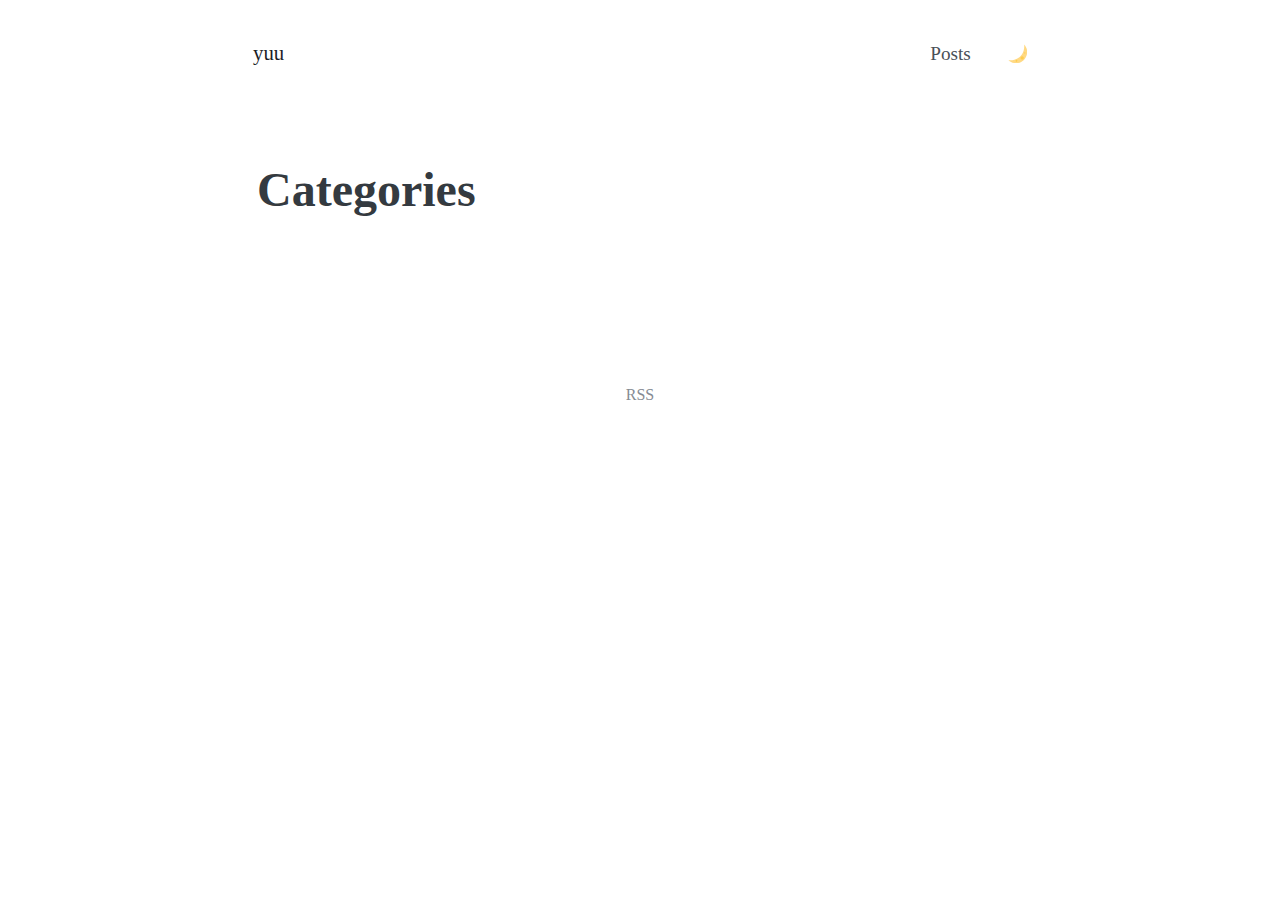
==== categories/index.html @ 431351aa "deploy: dee8edc61c048944757e7ffcf0ebfbc3cba00a59" ====
<!doctype html><html lang=en-us><head><meta charset=utf-8><meta name=viewport content="width=device-width,initial-scale=1"><meta http-equiv=x-ua-compatible content="IE=edge"><meta name=theme-color content="dark"><title>Categories | yuu</title><meta property="og:site_name" content="yuu"><meta property="og:title" content="Categories | yuu"><meta itemprop=name content="Categories | yuu"><meta name=twitter:title content="Categories | yuu"><meta name=application-name content="Categories | yuu"><meta name=twitter:card content="summary"><meta name=description content="yuu"><meta name=twitter:description content="yuu"><meta itemprop=description content="yuu"><meta property="og:description" content="yuu"><link rel="shortcut icon" type=image/x-icon href=/favicon.ico><link rel=stylesheet href=/sass/main.min.ab99ff095f832511e24ffb2fba2b51ad473b2f7e9301d674eba2c6c3a6e8bd81.css></head><script>(function(){const e="ThemeColorScheme";localStorage.getItem(e)||localStorage.setItem(e,"auto")})()</script><script>(function(){const t="ThemeColorScheme",e=localStorage.getItem(t),n=window.matchMedia("(prefers-color-scheme: dark)").matches===!0;e=="dark"||e==="auto"&&n?document.documentElement.dataset.userColorScheme="dark":document.documentElement.dataset.userColorScheme="light"})()</script><body class=dark><nav class=navbar><div class=container><div class=flex><div><a class=brand href=/>yuu</a></div><div class=flex><a href=/posts/>Posts</a>
<button id=dark-mode-button><svg class="light" xmlns="http://www.w3.org/2000/svg" xmlns:xlink="http://www.w3.org/1999/xlink" aria-hidden="true" focusable="false" width="1em" height="1em" style="-ms-transform:rotate(360deg);-webkit-transform:rotate(360deg);transform:rotate(360deg)" viewBox="0 0 36 36"><path fill="#ffd983" d="M30.312.776C32 19 20 32 .776 30.312c8.199 7.717 21.091 7.588 29.107-.429C37.9 21.867 38.03 8.975 30.312.776z"/><path d="M30.705 15.915a1.163 1.163.0 101.643 1.641 1.163 1.163.0 00-1.643-1.641zm-16.022 14.38a1.74 1.74.0 000 2.465 1.742 1.742.0 100-2.465zm13.968-2.147a2.904 2.904.0 01-4.108.0 2.902 2.902.0 010-4.107 2.902 2.902.0 014.108.0 2.902 2.902.0 010 4.107z" fill="#ffcc4d"/><rect x="0" y="0" width="36" height="36" fill="rgba(0, 0, 0, 0)"/></svg><svg class="dark" xmlns="http://www.w3.org/2000/svg" xmlns:xlink="http://www.w3.org/1999/xlink" aria-hidden="true" focusable="false" width="1em" height="1em" style="-ms-transform:rotate(360deg);-webkit-transform:rotate(360deg);transform:rotate(360deg)" viewBox="0 0 36 36"><path fill="#ffd983" d="M16 2s0-2 2-2 2 2 2 2v2s0 2-2 2-2-2-2-2V2zm18 14s2 0 2 2-2 2-2 2h-2s-2 0-2-2 2-2 2-2h2zM4 16s2 0 2 2-2 2-2 2H2s-2 0-2-2 2-2 2-2h2zm5.121-8.707s1.414 1.414.0 2.828-2.828.0-2.828.0L4.878 8.708s-1.414-1.414.0-2.829c1.415-1.414 2.829.0 2.829.0l1.414 1.414zm21 21s1.414 1.414.0 2.828-2.828.0-2.828.0l-1.414-1.414s-1.414-1.414.0-2.828 2.828.0 2.828.0l1.414 1.414zm-.413-18.172s-1.414 1.414-2.828.0.0-2.828.0-2.828l1.414-1.414s1.414-1.414 2.828.0.0 2.828.0 2.828l-1.414 1.414zm-21 21s-1.414 1.414-2.828.0.0-2.828.0-2.828l1.414-1.414s1.414-1.414 2.828.0.0 2.828.0 2.828l-1.414 1.414zM16 32s0-2 2-2 2 2 2 2v2s0 2-2 2-2-2-2-2v-2z"/><circle fill="#ffd983" cx="18" cy="18" r="10"/><rect x="0" y="0" width="36" height="36" fill="rgba(0, 0, 0, 0)"/></svg></button></div></div></div></nav><main><header><div class=container><h1>Categories</h1></div></header><section><div class=container><div class=terms></div></div></section></main><footer class="footer flex"><section class=container><nav class=footer-links><a href=/index.xml>RSS</a></nav></section><script defer src=/ts/features.dd8e5b18a6dda91367e396fd8dc9b9f83a1993065f709a53e056e0f2e9096ea1.js data-enable-footnotes=false></script></footer></body></html>
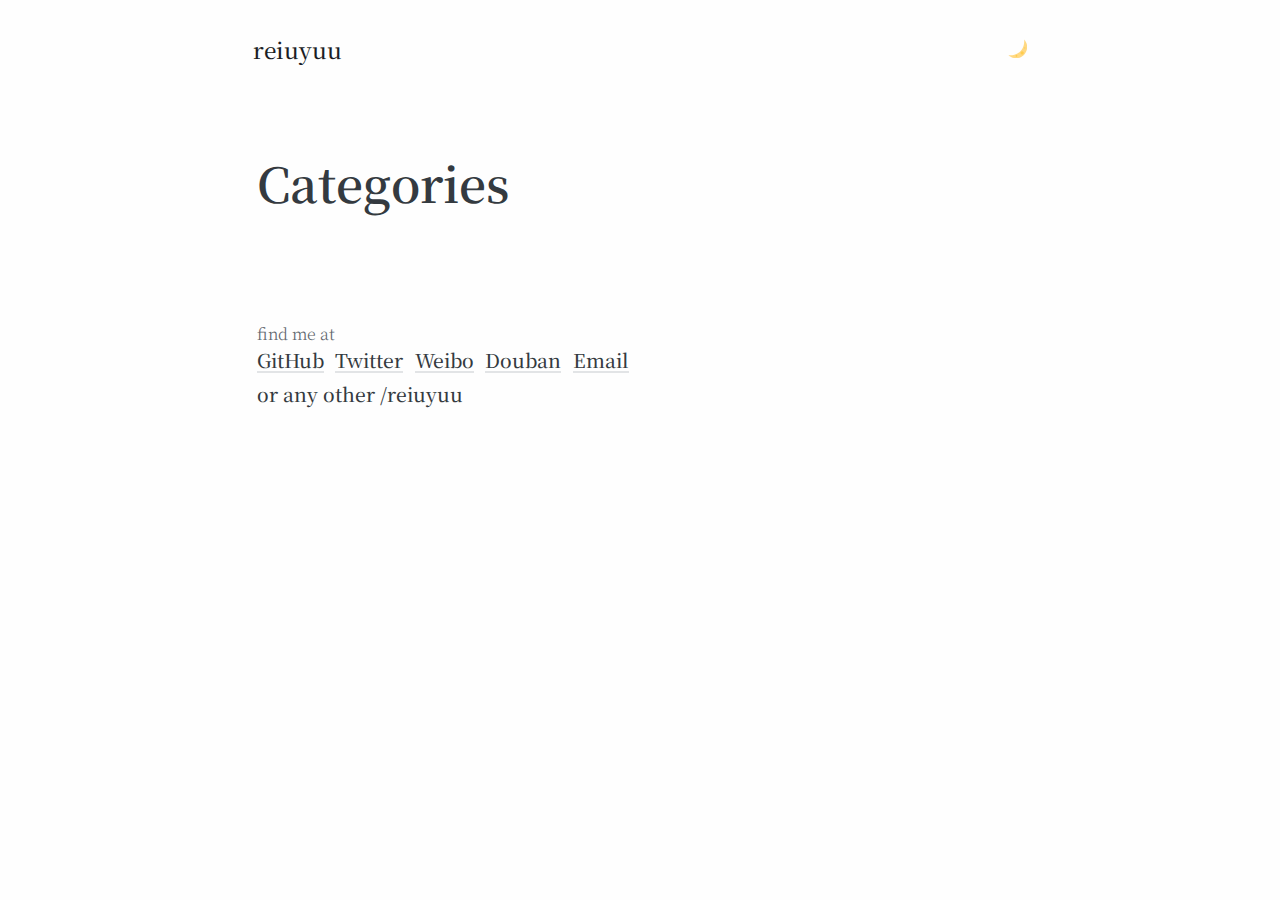
==== commit 03d5fbc6: "deploy: 5168f4c5ff137af0d318251bef73f51c368f94a0" ====
--- a/categories/index.html
+++ b/categories/index.html
@@ -1,2 +1,6 @@
-<!doctype html><html lang=en-us><head><meta charset=utf-8><meta name=viewport content="width=device-width,initial-scale=1"><meta http-equiv=x-ua-compatible content="IE=edge"><meta name=theme-color content="dark"><title>Categories | yuu</title><meta property="og:site_name" content="yuu"><meta property="og:title" content="Categories | yuu"><meta itemprop=name content="Categories | yuu"><meta name=twitter:title content="Categories | yuu"><meta name=application-name content="Categories | yuu"><meta name=twitter:card content="summary"><meta name=description content="yuu"><meta name=twitter:description content="yuu"><meta itemprop=description content="yuu"><meta property="og:description" content="yuu"><link rel="shortcut icon" type=image/x-icon href=/favicon.ico><link rel=stylesheet href=/sass/main.min.ab99ff095f832511e24ffb2fba2b51ad473b2f7e9301d674eba2c6c3a6e8bd81.css></head><script>(function(){const e="ThemeColorScheme";localStorage.getItem(e)||localStorage.setItem(e,"auto")})()</script><script>(function(){const t="ThemeColorScheme",e=localStorage.getItem(t),n=window.matchMedia("(prefers-color-scheme: dark)").matches===!0;e=="dark"||e==="auto"&&n?document.documentElement.dataset.userColorScheme="dark":document.documentElement.dataset.userColorScheme="light"})()</script><body class=dark><nav class=navbar><div class=container><div class=flex><div><a class=brand href=/>yuu</a></div><div class=flex><a href=/posts/>Posts</a>
-<button id=dark-mode-button><svg class="light" xmlns="http://www.w3.org/2000/svg" xmlns:xlink="http://www.w3.org/1999/xlink" aria-hidden="true" focusable="false" width="1em" height="1em" style="-ms-transform:rotate(360deg);-webkit-transform:rotate(360deg);transform:rotate(360deg)" viewBox="0 0 36 36"><path fill="#ffd983" d="M30.312.776C32 19 20 32 .776 30.312c8.199 7.717 21.091 7.588 29.107-.429C37.9 21.867 38.03 8.975 30.312.776z"/><path d="M30.705 15.915a1.163 1.163.0 101.643 1.641 1.163 1.163.0 00-1.643-1.641zm-16.022 14.38a1.74 1.74.0 000 2.465 1.742 1.742.0 100-2.465zm13.968-2.147a2.904 2.904.0 01-4.108.0 2.902 2.902.0 010-4.107 2.902 2.902.0 014.108.0 2.902 2.902.0 010 4.107z" fill="#ffcc4d"/><rect x="0" y="0" width="36" height="36" fill="rgba(0, 0, 0, 0)"/></svg><svg class="dark" xmlns="http://www.w3.org/2000/svg" xmlns:xlink="http://www.w3.org/1999/xlink" aria-hidden="true" focusable="false" width="1em" height="1em" style="-ms-transform:rotate(360deg);-webkit-transform:rotate(360deg);transform:rotate(360deg)" viewBox="0 0 36 36"><path fill="#ffd983" d="M16 2s0-2 2-2 2 2 2 2v2s0 2-2 2-2-2-2-2V2zm18 14s2 0 2 2-2 2-2 2h-2s-2 0-2-2 2-2 2-2h2zM4 16s2 0 2 2-2 2-2 2H2s-2 0-2-2 2-2 2-2h2zm5.121-8.707s1.414 1.414.0 2.828-2.828.0-2.828.0L4.878 8.708s-1.414-1.414.0-2.829c1.415-1.414 2.829.0 2.829.0l1.414 1.414zm21 21s1.414 1.414.0 2.828-2.828.0-2.828.0l-1.414-1.414s-1.414-1.414.0-2.828 2.828.0 2.828.0l1.414 1.414zm-.413-18.172s-1.414 1.414-2.828.0.0-2.828.0-2.828l1.414-1.414s1.414-1.414 2.828.0.0 2.828.0 2.828l-1.414 1.414zm-21 21s-1.414 1.414-2.828.0.0-2.828.0-2.828l1.414-1.414s1.414-1.414 2.828.0.0 2.828.0 2.828l-1.414 1.414zM16 32s0-2 2-2 2 2 2 2v2s0 2-2 2-2-2-2-2v-2z"/><circle fill="#ffd983" cx="18" cy="18" r="10"/><rect x="0" y="0" width="36" height="36" fill="rgba(0, 0, 0, 0)"/></svg></button></div></div></div></nav><main><header><div class=container><h1>Categories</h1></div></header><section><div class=container><div class=terms></div></div></section></main><footer class="footer flex"><section class=container><nav class=footer-links><a href=/index.xml>RSS</a></nav></section><script defer src=/ts/features.dd8e5b18a6dda91367e396fd8dc9b9f83a1993065f709a53e056e0f2e9096ea1.js data-enable-footnotes=false></script></footer></body></html>+<!doctype html><html lang=zh-cn><head><meta charset=utf-8><meta name=viewport content="width=device-width,initial-scale=1"><meta http-equiv=x-ua-compatible content="IE=edge"><meta name=theme-color content="dark"><title>Categories - reiuyuu</title><script async src="https://www.googletagmanager.com/gtag/js?id=G-YQ48S2G5L8"></script>
+<script>window.dataLayer=window.dataLayer||[];function gtag(){dataLayer.push(arguments)}gtag("js",new Date),gtag("config","G-YQ48S2G5L8")</script><script type=application/javascript>var doNotTrack=!1;doNotTrack||(window.ga=window.ga||function(){(ga.q=ga.q||[]).push(arguments)},ga.l=+new Date,ga("create","G-YQ48S2G5L8","auto"),ga("send","pageview"))</script><script async src=https://www.google-analytics.com/analytics.js></script><meta property="og:site_name" content="reiuyuu"><meta property="og:title" content="Categories | reiuyuu"><meta itemprop=name content="Categories | reiuyuu"><meta name=twitter:title content="Categories | reiuyuu"><meta name=application-name content="Categories | reiuyuu"><meta name=twitter:card content="summary"><meta name=description content="reiuyuu"><meta name=twitter:description content="reiuyuu"><meta itemprop=description content="reiuyuu"><meta property="og:description" content="reiuyuu"><link rel="shortcut icon" type=image/x-icon href=/favicon.ico><link rel=stylesheet href=/sass/main.min.3b394ef7faedcaa2ebf4c853ed1c423b0cb257c7224cd423c85a1ef57d718072.css></head><script>(function(){const e="ThemeColorScheme";localStorage.getItem(e)||localStorage.setItem(e,"auto")})()</script><script>(function(){const t="ThemeColorScheme",e=localStorage.getItem(t),n=window.matchMedia("(prefers-color-scheme: dark)").matches===!0;e=="dark"||e==="auto"&&n?document.documentElement.dataset.userColorScheme="dark":document.documentElement.dataset.userColorScheme="light"})()</script><body class=dark><nav class=navbar><div class=container><div class=flex><div><a class=brand href=/>reiuyuu</a></div><div class=flex><button id=dark-mode-button><svg class="light" xmlns="http://www.w3.org/2000/svg" xmlns:xlink="http://www.w3.org/1999/xlink" aria-hidden="true" focusable="false" width="1em" height="1em" style="-ms-transform:rotate(360deg);-webkit-transform:rotate(360deg);transform:rotate(360deg)" viewBox="0 0 36 36"><path fill="#ffd983" d="M30.312.776C32 19 20 32 .776 30.312c8.199 7.717 21.091 7.588 29.107-.429C37.9 21.867 38.03 8.975 30.312.776z"/><path d="M30.705 15.915a1.163 1.163.0 101.643 1.641 1.163 1.163.0 00-1.643-1.641zm-16.022 14.38a1.74 1.74.0 000 2.465 1.742 1.742.0 100-2.465zm13.968-2.147a2.904 2.904.0 01-4.108.0 2.902 2.902.0 010-4.107 2.902 2.902.0 014.108.0 2.902 2.902.0 010 4.107z" fill="#ffcc4d"/><rect x="0" y="0" width="36" height="36" fill="rgba(0, 0, 0, 0)"/></svg><svg class="dark" xmlns="http://www.w3.org/2000/svg" xmlns:xlink="http://www.w3.org/1999/xlink" aria-hidden="true" focusable="false" width="1em" height="1em" style="-ms-transform:rotate(360deg);-webkit-transform:rotate(360deg);transform:rotate(360deg)" viewBox="0 0 36 36"><path fill="#ffd983" d="M16 2s0-2 2-2 2 2 2 2v2s0 2-2 2-2-2-2-2V2zm18 14s2 0 2 2-2 2-2 2h-2s-2 0-2-2 2-2 2-2h2zM4 16s2 0 2 2-2 2-2 2H2s-2 0-2-2 2-2 2-2h2zm5.121-8.707s1.414 1.414.0 2.828-2.828.0-2.828.0L4.878 8.708s-1.414-1.414.0-2.829c1.415-1.414 2.829.0 2.829.0l1.414 1.414zm21 21s1.414 1.414.0 2.828-2.828.0-2.828.0l-1.414-1.414s-1.414-1.414.0-2.828 2.828.0 2.828.0l1.414 1.414zm-.413-18.172s-1.414 1.414-2.828.0.0-2.828.0-2.828l1.414-1.414s1.414-1.414 2.828.0.0 2.828.0 2.828l-1.414 1.414zm-21 21s-1.414 1.414-2.828.0.0-2.828.0-2.828l1.414-1.414s1.414-1.414 2.828.0.0 2.828.0 2.828l-1.414 1.414zM16 32s0-2 2-2 2 2 2 2v2s0 2-2 2-2-2-2-2v-2z"/><circle fill="#ffd983" cx="18" cy="18" r="10"/><rect x="0" y="0" width="36" height="36" fill="rgba(0, 0, 0, 0)"/></svg></button></div></div></div></nav><main><header><div class=container><h1>Categories</h1></div></header><section><div class=container><div class=terms></div></div></section></main><footer class=footer><div class=container><div class=social><div class=text>find me at</div><div class=site><a href=https://github.com/reiuyuu target=_blank rel=noopener aria-label=github>GitHub</a>
+<a href=https://twitter.com/reiuyuu target=_blank rel=noopener aria-label=twitter>Twitter</a>
+<a href=https://weibo.com/reiuyuu target=_blank rel=noopener aria-label=weibo>Weibo</a>
+<a href=https://www.douban.com/people/reiuyuu/ target=_blank rel=noopener aria-label=douban>Douban</a>
+<a href=mailto:reiuyuu@gmail.com target=_blank rel=noopener aria-label=email>Email</a><div>or any other /reiuyuu</div></div></div></div><script defer src=/ts/features.dd8e5b18a6dda91367e396fd8dc9b9f83a1993065f709a53e056e0f2e9096ea1.js data-enable-footnotes=false></script></footer></body></html>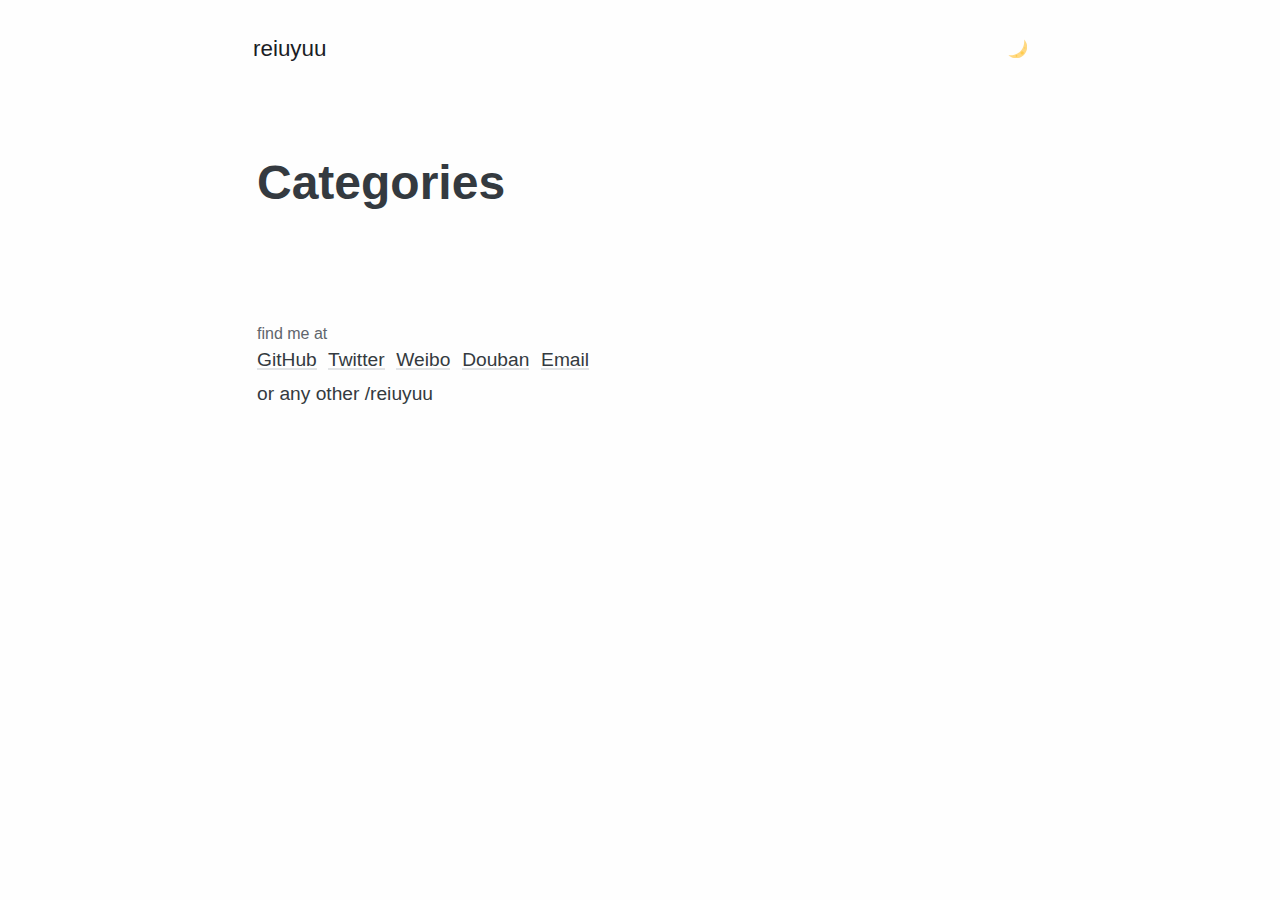
==== commit 3ba4669e: "deploy: 052abb71e57aad0c269857e15a4b6f0f886526ba" ====
--- a/categories/index.html
+++ b/categories/index.html
@@ -1,5 +1,5 @@
 <!doctype html><html lang=zh-cn><head><meta charset=utf-8><meta name=viewport content="width=device-width,initial-scale=1"><meta http-equiv=x-ua-compatible content="IE=edge"><meta name=theme-color content="dark"><title>Categories - reiuyuu</title><script async src="https://www.googletagmanager.com/gtag/js?id=G-YQ48S2G5L8"></script>
-<script>window.dataLayer=window.dataLayer||[];function gtag(){dataLayer.push(arguments)}gtag("js",new Date),gtag("config","G-YQ48S2G5L8")</script><script type=application/javascript>var doNotTrack=!1;doNotTrack||(window.ga=window.ga||function(){(ga.q=ga.q||[]).push(arguments)},ga.l=+new Date,ga("create","G-YQ48S2G5L8","auto"),ga("send","pageview"))</script><script async src=https://www.google-analytics.com/analytics.js></script><meta property="og:site_name" content="reiuyuu"><meta property="og:title" content="Categories | reiuyuu"><meta itemprop=name content="Categories | reiuyuu"><meta name=twitter:title content="Categories | reiuyuu"><meta name=application-name content="Categories | reiuyuu"><meta name=twitter:card content="summary"><meta name=description content="reiuyuu"><meta name=twitter:description content="reiuyuu"><meta itemprop=description content="reiuyuu"><meta property="og:description" content="reiuyuu"><link rel="shortcut icon" type=image/x-icon href=/favicon.ico><link rel=stylesheet href=/sass/main.min.3b394ef7faedcaa2ebf4c853ed1c423b0cb257c7224cd423c85a1ef57d718072.css></head><script>(function(){const e="ThemeColorScheme";localStorage.getItem(e)||localStorage.setItem(e,"auto")})()</script><script>(function(){const t="ThemeColorScheme",e=localStorage.getItem(t),n=window.matchMedia("(prefers-color-scheme: dark)").matches===!0;e=="dark"||e==="auto"&&n?document.documentElement.dataset.userColorScheme="dark":document.documentElement.dataset.userColorScheme="light"})()</script><body class=dark><nav class=navbar><div class=container><div class=flex><div><a class=brand href=/>reiuyuu</a></div><div class=flex><button id=dark-mode-button><svg class="light" xmlns="http://www.w3.org/2000/svg" xmlns:xlink="http://www.w3.org/1999/xlink" aria-hidden="true" focusable="false" width="1em" height="1em" style="-ms-transform:rotate(360deg);-webkit-transform:rotate(360deg);transform:rotate(360deg)" viewBox="0 0 36 36"><path fill="#ffd983" d="M30.312.776C32 19 20 32 .776 30.312c8.199 7.717 21.091 7.588 29.107-.429C37.9 21.867 38.03 8.975 30.312.776z"/><path d="M30.705 15.915a1.163 1.163.0 101.643 1.641 1.163 1.163.0 00-1.643-1.641zm-16.022 14.38a1.74 1.74.0 000 2.465 1.742 1.742.0 100-2.465zm13.968-2.147a2.904 2.904.0 01-4.108.0 2.902 2.902.0 010-4.107 2.902 2.902.0 014.108.0 2.902 2.902.0 010 4.107z" fill="#ffcc4d"/><rect x="0" y="0" width="36" height="36" fill="rgba(0, 0, 0, 0)"/></svg><svg class="dark" xmlns="http://www.w3.org/2000/svg" xmlns:xlink="http://www.w3.org/1999/xlink" aria-hidden="true" focusable="false" width="1em" height="1em" style="-ms-transform:rotate(360deg);-webkit-transform:rotate(360deg);transform:rotate(360deg)" viewBox="0 0 36 36"><path fill="#ffd983" d="M16 2s0-2 2-2 2 2 2 2v2s0 2-2 2-2-2-2-2V2zm18 14s2 0 2 2-2 2-2 2h-2s-2 0-2-2 2-2 2-2h2zM4 16s2 0 2 2-2 2-2 2H2s-2 0-2-2 2-2 2-2h2zm5.121-8.707s1.414 1.414.0 2.828-2.828.0-2.828.0L4.878 8.708s-1.414-1.414.0-2.829c1.415-1.414 2.829.0 2.829.0l1.414 1.414zm21 21s1.414 1.414.0 2.828-2.828.0-2.828.0l-1.414-1.414s-1.414-1.414.0-2.828 2.828.0 2.828.0l1.414 1.414zm-.413-18.172s-1.414 1.414-2.828.0.0-2.828.0-2.828l1.414-1.414s1.414-1.414 2.828.0.0 2.828.0 2.828l-1.414 1.414zm-21 21s-1.414 1.414-2.828.0.0-2.828.0-2.828l1.414-1.414s1.414-1.414 2.828.0.0 2.828.0 2.828l-1.414 1.414zM16 32s0-2 2-2 2 2 2 2v2s0 2-2 2-2-2-2-2v-2z"/><circle fill="#ffd983" cx="18" cy="18" r="10"/><rect x="0" y="0" width="36" height="36" fill="rgba(0, 0, 0, 0)"/></svg></button></div></div></div></nav><main><header><div class=container><h1>Categories</h1></div></header><section><div class=container><div class=terms></div></div></section></main><footer class=footer><div class=container><div class=social><div class=text>find me at</div><div class=site><a href=https://github.com/reiuyuu target=_blank rel=noopener aria-label=github>GitHub</a>
+<script>window.dataLayer=window.dataLayer||[];function gtag(){dataLayer.push(arguments)}gtag("js",new Date),gtag("config","G-YQ48S2G5L8")</script><script type=application/javascript>var doNotTrack=!1;doNotTrack||(window.ga=window.ga||function(){(ga.q=ga.q||[]).push(arguments)},ga.l=+new Date,ga("create","G-YQ48S2G5L8","auto"),ga("send","pageview"))</script><script async src=https://www.google-analytics.com/analytics.js></script><meta property="og:site_name" content="reiuyuu"><meta property="og:title" content="Categories | reiuyuu"><meta itemprop=name content="Categories | reiuyuu"><meta name=twitter:title content="Categories | reiuyuu"><meta name=application-name content="Categories | reiuyuu"><meta name=twitter:card content="summary"><meta name=description content="reiuyuu"><meta name=twitter:description content="reiuyuu"><meta itemprop=description content="reiuyuu"><meta property="og:description" content="reiuyuu"><link rel="shortcut icon" type=image/x-icon href=/favicon.ico><link rel=stylesheet href=/sass/main.min.71ca7fe19124586d6f9522265c79b8d67890d75014026e3fdd826eddbc4d5b6a.css></head><script>(function(){const e="ThemeColorScheme";localStorage.getItem(e)||localStorage.setItem(e,"auto")})()</script><script>(function(){const t="ThemeColorScheme",e=localStorage.getItem(t),n=window.matchMedia("(prefers-color-scheme: dark)").matches===!0;e=="dark"||e==="auto"&&n?document.documentElement.dataset.userColorScheme="dark":document.documentElement.dataset.userColorScheme="light"})()</script><body class=dark><nav class=navbar><div class=container><div class=flex><div><a class=brand href=/>reiuyuu</a></div><div class=flex><button id=dark-mode-button><svg class="light" xmlns="http://www.w3.org/2000/svg" xmlns:xlink="http://www.w3.org/1999/xlink" aria-hidden="true" focusable="false" width="1em" height="1em" style="-ms-transform:rotate(360deg);-webkit-transform:rotate(360deg);transform:rotate(360deg)" viewBox="0 0 36 36"><path fill="#ffd983" d="M30.312.776C32 19 20 32 .776 30.312c8.199 7.717 21.091 7.588 29.107-.429C37.9 21.867 38.03 8.975 30.312.776z"/><path d="M30.705 15.915a1.163 1.163.0 101.643 1.641 1.163 1.163.0 00-1.643-1.641zm-16.022 14.38a1.74 1.74.0 000 2.465 1.742 1.742.0 100-2.465zm13.968-2.147a2.904 2.904.0 01-4.108.0 2.902 2.902.0 010-4.107 2.902 2.902.0 014.108.0 2.902 2.902.0 010 4.107z" fill="#ffcc4d"/><rect x="0" y="0" width="36" height="36" fill="rgba(0, 0, 0, 0)"/></svg><svg class="dark" xmlns="http://www.w3.org/2000/svg" xmlns:xlink="http://www.w3.org/1999/xlink" aria-hidden="true" focusable="false" width="1em" height="1em" style="-ms-transform:rotate(360deg);-webkit-transform:rotate(360deg);transform:rotate(360deg)" viewBox="0 0 36 36"><path fill="#ffd983" d="M16 2s0-2 2-2 2 2 2 2v2s0 2-2 2-2-2-2-2V2zm18 14s2 0 2 2-2 2-2 2h-2s-2 0-2-2 2-2 2-2h2zM4 16s2 0 2 2-2 2-2 2H2s-2 0-2-2 2-2 2-2h2zm5.121-8.707s1.414 1.414.0 2.828-2.828.0-2.828.0L4.878 8.708s-1.414-1.414.0-2.829c1.415-1.414 2.829.0 2.829.0l1.414 1.414zm21 21s1.414 1.414.0 2.828-2.828.0-2.828.0l-1.414-1.414s-1.414-1.414.0-2.828 2.828.0 2.828.0l1.414 1.414zm-.413-18.172s-1.414 1.414-2.828.0.0-2.828.0-2.828l1.414-1.414s1.414-1.414 2.828.0.0 2.828.0 2.828l-1.414 1.414zm-21 21s-1.414 1.414-2.828.0.0-2.828.0-2.828l1.414-1.414s1.414-1.414 2.828.0.0 2.828.0 2.828l-1.414 1.414zM16 32s0-2 2-2 2 2 2 2v2s0 2-2 2-2-2-2-2v-2z"/><circle fill="#ffd983" cx="18" cy="18" r="10"/><rect x="0" y="0" width="36" height="36" fill="rgba(0, 0, 0, 0)"/></svg></button></div></div></div></nav><main><header><div class=container><h1>Categories</h1></div></header><section><div class=container><div class=terms></div></div></section></main><footer class=footer><div class=container><div class=social><div class=text>find me at</div><div class=site><a href=https://github.com/reiuyuu target=_blank rel=noopener aria-label=github>GitHub</a>
 <a href=https://twitter.com/reiuyuu target=_blank rel=noopener aria-label=twitter>Twitter</a>
 <a href=https://weibo.com/reiuyuu target=_blank rel=noopener aria-label=weibo>Weibo</a>
 <a href=https://www.douban.com/people/reiuyuu/ target=_blank rel=noopener aria-label=douban>Douban</a>
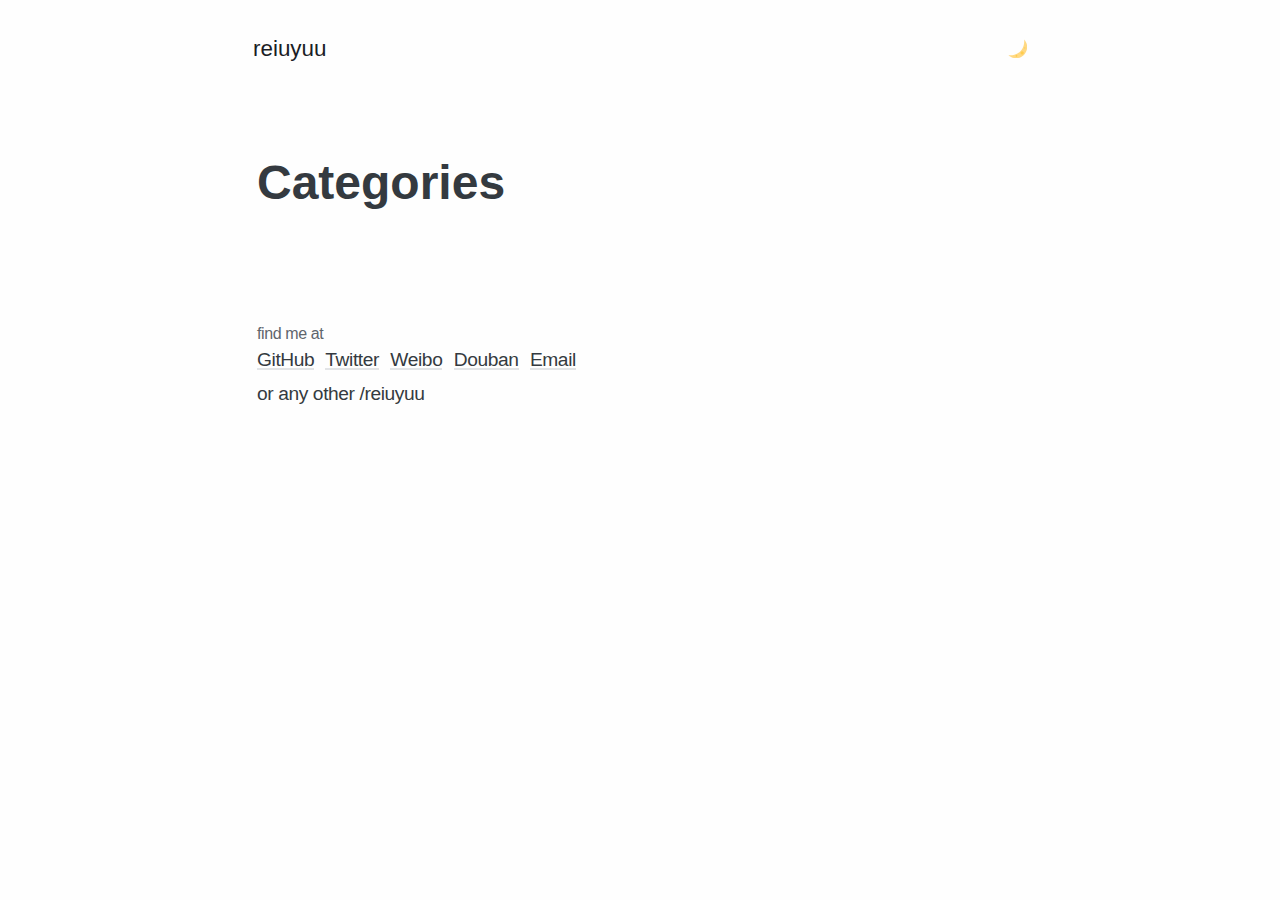
==== commit 2e55dd73: "deploy: b6327f9b9e8b5f88306175a237a2507fc17ef13a" ====
--- a/categories/index.html
+++ b/categories/index.html
@@ -1,5 +1,5 @@
 <!doctype html><html lang=zh-cn><head><meta charset=utf-8><meta name=viewport content="width=device-width,initial-scale=1"><meta http-equiv=x-ua-compatible content="IE=edge"><meta name=theme-color content="dark"><title>Categories - reiuyuu</title><script async src="https://www.googletagmanager.com/gtag/js?id=G-YQ48S2G5L8"></script>
-<script>window.dataLayer=window.dataLayer||[];function gtag(){dataLayer.push(arguments)}gtag("js",new Date),gtag("config","G-YQ48S2G5L8")</script><script type=application/javascript>var doNotTrack=!1;doNotTrack||(window.ga=window.ga||function(){(ga.q=ga.q||[]).push(arguments)},ga.l=+new Date,ga("create","G-YQ48S2G5L8","auto"),ga("send","pageview"))</script><script async src=https://www.google-analytics.com/analytics.js></script><meta property="og:site_name" content="reiuyuu"><meta property="og:title" content="Categories | reiuyuu"><meta itemprop=name content="Categories | reiuyuu"><meta name=twitter:title content="Categories | reiuyuu"><meta name=application-name content="Categories | reiuyuu"><meta name=twitter:card content="summary"><meta name=description content="reiuyuu"><meta name=twitter:description content="reiuyuu"><meta itemprop=description content="reiuyuu"><meta property="og:description" content="reiuyuu"><link rel="shortcut icon" type=image/x-icon href=/favicon.ico><link rel=stylesheet href=/sass/main.min.71ca7fe19124586d6f9522265c79b8d67890d75014026e3fdd826eddbc4d5b6a.css></head><script>(function(){const e="ThemeColorScheme";localStorage.getItem(e)||localStorage.setItem(e,"auto")})()</script><script>(function(){const t="ThemeColorScheme",e=localStorage.getItem(t),n=window.matchMedia("(prefers-color-scheme: dark)").matches===!0;e=="dark"||e==="auto"&&n?document.documentElement.dataset.userColorScheme="dark":document.documentElement.dataset.userColorScheme="light"})()</script><body class=dark><nav class=navbar><div class=container><div class=flex><div><a class=brand href=/>reiuyuu</a></div><div class=flex><button id=dark-mode-button><svg class="light" xmlns="http://www.w3.org/2000/svg" xmlns:xlink="http://www.w3.org/1999/xlink" aria-hidden="true" focusable="false" width="1em" height="1em" style="-ms-transform:rotate(360deg);-webkit-transform:rotate(360deg);transform:rotate(360deg)" viewBox="0 0 36 36"><path fill="#ffd983" d="M30.312.776C32 19 20 32 .776 30.312c8.199 7.717 21.091 7.588 29.107-.429C37.9 21.867 38.03 8.975 30.312.776z"/><path d="M30.705 15.915a1.163 1.163.0 101.643 1.641 1.163 1.163.0 00-1.643-1.641zm-16.022 14.38a1.74 1.74.0 000 2.465 1.742 1.742.0 100-2.465zm13.968-2.147a2.904 2.904.0 01-4.108.0 2.902 2.902.0 010-4.107 2.902 2.902.0 014.108.0 2.902 2.902.0 010 4.107z" fill="#ffcc4d"/><rect x="0" y="0" width="36" height="36" fill="rgba(0, 0, 0, 0)"/></svg><svg class="dark" xmlns="http://www.w3.org/2000/svg" xmlns:xlink="http://www.w3.org/1999/xlink" aria-hidden="true" focusable="false" width="1em" height="1em" style="-ms-transform:rotate(360deg);-webkit-transform:rotate(360deg);transform:rotate(360deg)" viewBox="0 0 36 36"><path fill="#ffd983" d="M16 2s0-2 2-2 2 2 2 2v2s0 2-2 2-2-2-2-2V2zm18 14s2 0 2 2-2 2-2 2h-2s-2 0-2-2 2-2 2-2h2zM4 16s2 0 2 2-2 2-2 2H2s-2 0-2-2 2-2 2-2h2zm5.121-8.707s1.414 1.414.0 2.828-2.828.0-2.828.0L4.878 8.708s-1.414-1.414.0-2.829c1.415-1.414 2.829.0 2.829.0l1.414 1.414zm21 21s1.414 1.414.0 2.828-2.828.0-2.828.0l-1.414-1.414s-1.414-1.414.0-2.828 2.828.0 2.828.0l1.414 1.414zm-.413-18.172s-1.414 1.414-2.828.0.0-2.828.0-2.828l1.414-1.414s1.414-1.414 2.828.0.0 2.828.0 2.828l-1.414 1.414zm-21 21s-1.414 1.414-2.828.0.0-2.828.0-2.828l1.414-1.414s1.414-1.414 2.828.0.0 2.828.0 2.828l-1.414 1.414zM16 32s0-2 2-2 2 2 2 2v2s0 2-2 2-2-2-2-2v-2z"/><circle fill="#ffd983" cx="18" cy="18" r="10"/><rect x="0" y="0" width="36" height="36" fill="rgba(0, 0, 0, 0)"/></svg></button></div></div></div></nav><main><header><div class=container><h1>Categories</h1></div></header><section><div class=container><div class=terms></div></div></section></main><footer class=footer><div class=container><div class=social><div class=text>find me at</div><div class=site><a href=https://github.com/reiuyuu target=_blank rel=noopener aria-label=github>GitHub</a>
+<script>window.dataLayer=window.dataLayer||[];function gtag(){dataLayer.push(arguments)}gtag("js",new Date),gtag("config","G-YQ48S2G5L8")</script><script type=application/javascript>var doNotTrack=!1;doNotTrack||(window.ga=window.ga||function(){(ga.q=ga.q||[]).push(arguments)},ga.l=+new Date,ga("create","G-YQ48S2G5L8","auto"),ga("send","pageview"))</script><script async src=https://www.google-analytics.com/analytics.js></script><meta property="og:site_name" content="reiuyuu"><meta property="og:title" content="Categories | reiuyuu"><meta itemprop=name content="Categories | reiuyuu"><meta name=twitter:title content="Categories | reiuyuu"><meta name=application-name content="Categories | reiuyuu"><meta name=twitter:card content="summary"><meta name=description content="reiuyuu"><meta name=twitter:description content="reiuyuu"><meta itemprop=description content="reiuyuu"><meta property="og:description" content="reiuyuu"><link rel="shortcut icon" type=image/x-icon href=/favicon.ico><link rel=stylesheet href=/sass/main.min.cca9ddab4810709d6690c95ebb20fae75d3ccd324ab29bcfeb1f8a7035cc01c0.css></head><script>(function(){const e="ThemeColorScheme";localStorage.getItem(e)||localStorage.setItem(e,"auto")})()</script><script>(function(){const t="ThemeColorScheme",e=localStorage.getItem(t),n=window.matchMedia("(prefers-color-scheme: dark)").matches===!0;e=="dark"||e==="auto"&&n?document.documentElement.dataset.userColorScheme="dark":document.documentElement.dataset.userColorScheme="light"})()</script><body class=dark><nav class=navbar><div class=container><div class=flex><div><a class=brand href=/>reiuyuu</a></div><div class=flex><button id=dark-mode-button><svg class="light" xmlns="http://www.w3.org/2000/svg" xmlns:xlink="http://www.w3.org/1999/xlink" aria-hidden="true" focusable="false" width="1em" height="1em" style="-ms-transform:rotate(360deg);-webkit-transform:rotate(360deg);transform:rotate(360deg)" viewBox="0 0 36 36"><path fill="#ffd983" d="M30.312.776C32 19 20 32 .776 30.312c8.199 7.717 21.091 7.588 29.107-.429C37.9 21.867 38.03 8.975 30.312.776z"/><path d="M30.705 15.915a1.163 1.163.0 101.643 1.641 1.163 1.163.0 00-1.643-1.641zm-16.022 14.38a1.74 1.74.0 000 2.465 1.742 1.742.0 100-2.465zm13.968-2.147a2.904 2.904.0 01-4.108.0 2.902 2.902.0 010-4.107 2.902 2.902.0 014.108.0 2.902 2.902.0 010 4.107z" fill="#ffcc4d"/><rect x="0" y="0" width="36" height="36" fill="rgba(0, 0, 0, 0)"/></svg><svg class="dark" xmlns="http://www.w3.org/2000/svg" xmlns:xlink="http://www.w3.org/1999/xlink" aria-hidden="true" focusable="false" width="1em" height="1em" style="-ms-transform:rotate(360deg);-webkit-transform:rotate(360deg);transform:rotate(360deg)" viewBox="0 0 36 36"><path fill="#ffd983" d="M16 2s0-2 2-2 2 2 2 2v2s0 2-2 2-2-2-2-2V2zm18 14s2 0 2 2-2 2-2 2h-2s-2 0-2-2 2-2 2-2h2zM4 16s2 0 2 2-2 2-2 2H2s-2 0-2-2 2-2 2-2h2zm5.121-8.707s1.414 1.414.0 2.828-2.828.0-2.828.0L4.878 8.708s-1.414-1.414.0-2.829c1.415-1.414 2.829.0 2.829.0l1.414 1.414zm21 21s1.414 1.414.0 2.828-2.828.0-2.828.0l-1.414-1.414s-1.414-1.414.0-2.828 2.828.0 2.828.0l1.414 1.414zm-.413-18.172s-1.414 1.414-2.828.0.0-2.828.0-2.828l1.414-1.414s1.414-1.414 2.828.0.0 2.828.0 2.828l-1.414 1.414zm-21 21s-1.414 1.414-2.828.0.0-2.828.0-2.828l1.414-1.414s1.414-1.414 2.828.0.0 2.828.0 2.828l-1.414 1.414zM16 32s0-2 2-2 2 2 2 2v2s0 2-2 2-2-2-2-2v-2z"/><circle fill="#ffd983" cx="18" cy="18" r="10"/><rect x="0" y="0" width="36" height="36" fill="rgba(0, 0, 0, 0)"/></svg></button></div></div></div></nav><main><header><div class=container><h1>Categories</h1></div></header><section><div class=container><div class=terms></div></div></section></main><footer class=footer><div class=container><div class=social><div class=text>find me at</div><div class=site><a href=https://github.com/reiuyuu target=_blank rel=noopener aria-label=github>GitHub</a>
 <a href=https://twitter.com/reiuyuu target=_blank rel=noopener aria-label=twitter>Twitter</a>
 <a href=https://weibo.com/reiuyuu target=_blank rel=noopener aria-label=weibo>Weibo</a>
 <a href=https://www.douban.com/people/reiuyuu/ target=_blank rel=noopener aria-label=douban>Douban</a>
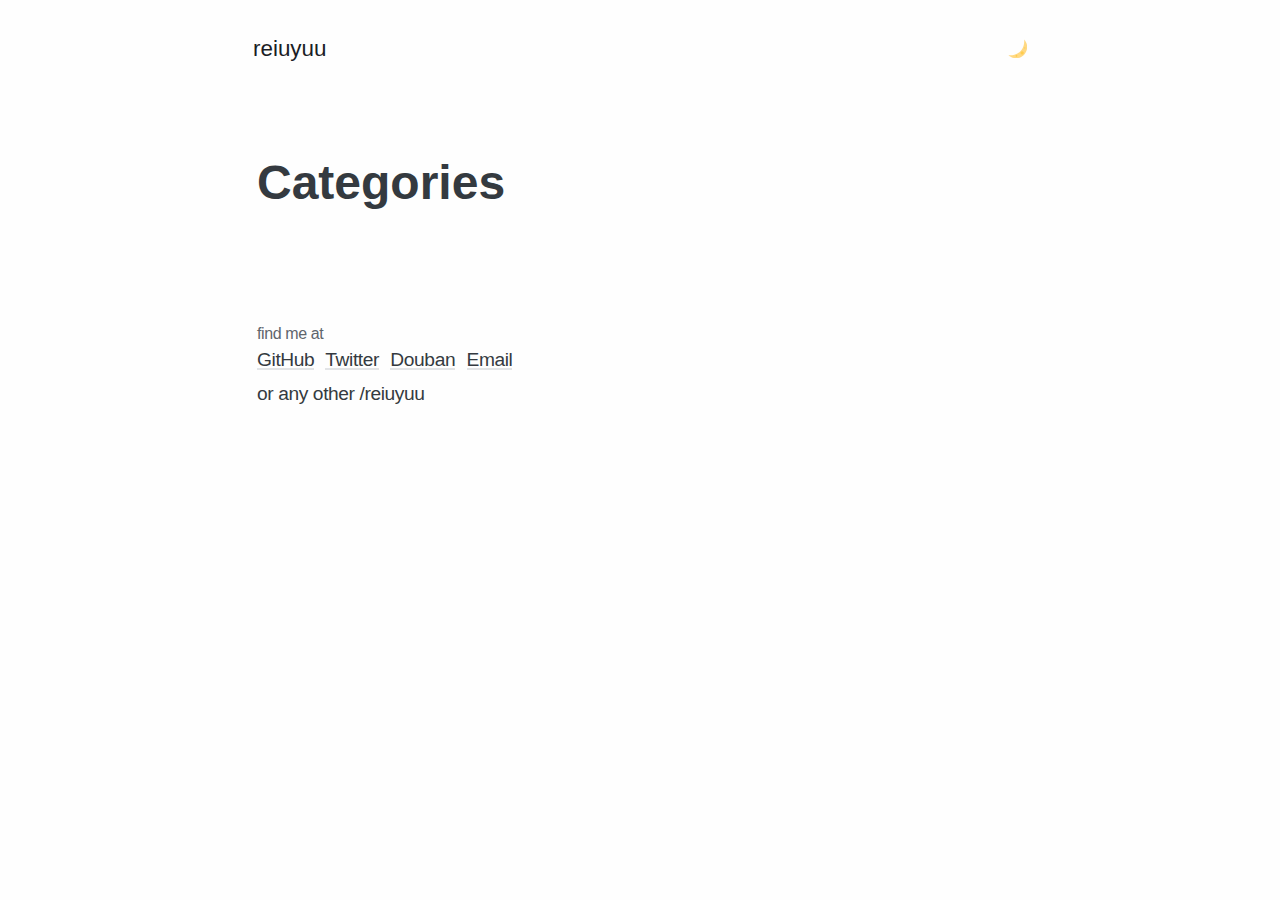
==== commit a6db7d3a: "deploy: 97d5515f6b01949af2a63e9109f5c541d367d191" ====
--- a/categories/index.html
+++ b/categories/index.html
@@ -1,6 +1,5 @@
 <!doctype html><html lang=zh-cn><head><meta charset=utf-8><meta name=viewport content="width=device-width,initial-scale=1"><meta http-equiv=x-ua-compatible content="IE=edge"><meta name=theme-color content="dark"><title>Categories - reiuyuu</title><script async src="https://www.googletagmanager.com/gtag/js?id=G-YQ48S2G5L8"></script>
-<script>window.dataLayer=window.dataLayer||[];function gtag(){dataLayer.push(arguments)}gtag("js",new Date),gtag("config","G-YQ48S2G5L8")</script><script type=application/javascript>var doNotTrack=!1;doNotTrack||(window.ga=window.ga||function(){(ga.q=ga.q||[]).push(arguments)},ga.l=+new Date,ga("create","G-YQ48S2G5L8","auto"),ga("send","pageview"))</script><script async src=https://www.google-analytics.com/analytics.js></script><meta property="og:site_name" content="reiuyuu"><meta property="og:title" content="Categories | reiuyuu"><meta itemprop=name content="Categories | reiuyuu"><meta name=twitter:title content="Categories | reiuyuu"><meta name=application-name content="Categories | reiuyuu"><meta name=twitter:card content="summary"><meta name=description content="reiuyuu"><meta name=twitter:description content="reiuyuu"><meta itemprop=description content="reiuyuu"><meta property="og:description" content="reiuyuu"><link rel="shortcut icon" type=image/x-icon href=/favicon.ico><link rel=stylesheet href=/sass/main.min.cca9ddab4810709d6690c95ebb20fae75d3ccd324ab29bcfeb1f8a7035cc01c0.css></head><script>(function(){const e="ThemeColorScheme";localStorage.getItem(e)||localStorage.setItem(e,"auto")})()</script><script>(function(){const t="ThemeColorScheme",e=localStorage.getItem(t),n=window.matchMedia("(prefers-color-scheme: dark)").matches===!0;e=="dark"||e==="auto"&&n?document.documentElement.dataset.userColorScheme="dark":document.documentElement.dataset.userColorScheme="light"})()</script><body class=dark><nav class=navbar><div class=container><div class=flex><div><a class=brand href=/>reiuyuu</a></div><div class=flex><button id=dark-mode-button><svg class="light" xmlns="http://www.w3.org/2000/svg" xmlns:xlink="http://www.w3.org/1999/xlink" aria-hidden="true" focusable="false" width="1em" height="1em" style="-ms-transform:rotate(360deg);-webkit-transform:rotate(360deg);transform:rotate(360deg)" viewBox="0 0 36 36"><path fill="#ffd983" d="M30.312.776C32 19 20 32 .776 30.312c8.199 7.717 21.091 7.588 29.107-.429C37.9 21.867 38.03 8.975 30.312.776z"/><path d="M30.705 15.915a1.163 1.163.0 101.643 1.641 1.163 1.163.0 00-1.643-1.641zm-16.022 14.38a1.74 1.74.0 000 2.465 1.742 1.742.0 100-2.465zm13.968-2.147a2.904 2.904.0 01-4.108.0 2.902 2.902.0 010-4.107 2.902 2.902.0 014.108.0 2.902 2.902.0 010 4.107z" fill="#ffcc4d"/><rect x="0" y="0" width="36" height="36" fill="rgba(0, 0, 0, 0)"/></svg><svg class="dark" xmlns="http://www.w3.org/2000/svg" xmlns:xlink="http://www.w3.org/1999/xlink" aria-hidden="true" focusable="false" width="1em" height="1em" style="-ms-transform:rotate(360deg);-webkit-transform:rotate(360deg);transform:rotate(360deg)" viewBox="0 0 36 36"><path fill="#ffd983" d="M16 2s0-2 2-2 2 2 2 2v2s0 2-2 2-2-2-2-2V2zm18 14s2 0 2 2-2 2-2 2h-2s-2 0-2-2 2-2 2-2h2zM4 16s2 0 2 2-2 2-2 2H2s-2 0-2-2 2-2 2-2h2zm5.121-8.707s1.414 1.414.0 2.828-2.828.0-2.828.0L4.878 8.708s-1.414-1.414.0-2.829c1.415-1.414 2.829.0 2.829.0l1.414 1.414zm21 21s1.414 1.414.0 2.828-2.828.0-2.828.0l-1.414-1.414s-1.414-1.414.0-2.828 2.828.0 2.828.0l1.414 1.414zm-.413-18.172s-1.414 1.414-2.828.0.0-2.828.0-2.828l1.414-1.414s1.414-1.414 2.828.0.0 2.828.0 2.828l-1.414 1.414zm-21 21s-1.414 1.414-2.828.0.0-2.828.0-2.828l1.414-1.414s1.414-1.414 2.828.0.0 2.828.0 2.828l-1.414 1.414zM16 32s0-2 2-2 2 2 2 2v2s0 2-2 2-2-2-2-2v-2z"/><circle fill="#ffd983" cx="18" cy="18" r="10"/><rect x="0" y="0" width="36" height="36" fill="rgba(0, 0, 0, 0)"/></svg></button></div></div></div></nav><main><header><div class=container><h1>Categories</h1></div></header><section><div class=container><div class=terms></div></div></section></main><footer class=footer><div class=container><div class=social><div class=text>find me at</div><div class=site><a href=https://github.com/reiuyuu target=_blank rel=noopener aria-label=github>GitHub</a>
+<script>window.dataLayer=window.dataLayer||[];function gtag(){dataLayer.push(arguments)}gtag("js",new Date),gtag("config","G-YQ48S2G5L8")</script><script type=application/javascript>var doNotTrack=!1;doNotTrack||(window.ga=window.ga||function(){(ga.q=ga.q||[]).push(arguments)},ga.l=+new Date,ga("create","G-YQ48S2G5L8","auto"),ga("send","pageview"))</script><script async src=https://www.google-analytics.com/analytics.js></script><meta property="og:site_name" content="reiuyuu"><meta property="og:title" content="Categories | reiuyuu"><meta itemprop=name content="Categories | reiuyuu"><meta name=twitter:title content="Categories | reiuyuu"><meta name=application-name content="Categories | reiuyuu"><meta name=twitter:card content="summary"><meta name=description content="reiuyuu"><meta name=twitter:description content="reiuyuu"><meta itemprop=description content="reiuyuu"><meta property="og:description" content="reiuyuu"><link rel="shortcut icon" type=image/x-icon href=/favicon.ico><link rel=stylesheet href=/sass/main.min.f9656f41747c03197e5e0749fadfca316d149c253876a0eb8d2d3e0cc624d211.css></head><script>(function(){const e="ThemeColorScheme";localStorage.getItem(e)||localStorage.setItem(e,"auto")})()</script><script>(function(){const t="ThemeColorScheme",e=localStorage.getItem(t),n=window.matchMedia("(prefers-color-scheme: dark)").matches===!0;e=="dark"||e==="auto"&&n?document.documentElement.dataset.userColorScheme="dark":document.documentElement.dataset.userColorScheme="light"})()</script><body class=dark><nav class=navbar><div class=container><div class=flex><div><a class=brand href=/>reiuyuu</a></div><div class=flex><button id=dark-mode-button><svg class="light" xmlns="http://www.w3.org/2000/svg" xmlns:xlink="http://www.w3.org/1999/xlink" aria-hidden="true" focusable="false" width="1em" height="1em" style="-ms-transform:rotate(360deg);-webkit-transform:rotate(360deg);transform:rotate(360deg)" viewBox="0 0 36 36"><path fill="#ffd983" d="M30.312.776C32 19 20 32 .776 30.312c8.199 7.717 21.091 7.588 29.107-.429C37.9 21.867 38.03 8.975 30.312.776z"/><path d="M30.705 15.915a1.163 1.163.0 101.643 1.641 1.163 1.163.0 00-1.643-1.641zm-16.022 14.38a1.74 1.74.0 000 2.465 1.742 1.742.0 100-2.465zm13.968-2.147a2.904 2.904.0 01-4.108.0 2.902 2.902.0 010-4.107 2.902 2.902.0 014.108.0 2.902 2.902.0 010 4.107z" fill="#ffcc4d"/><rect x="0" y="0" width="36" height="36" fill="rgba(0, 0, 0, 0)"/></svg><svg class="dark" xmlns="http://www.w3.org/2000/svg" xmlns:xlink="http://www.w3.org/1999/xlink" aria-hidden="true" focusable="false" width="1em" height="1em" style="-ms-transform:rotate(360deg);-webkit-transform:rotate(360deg);transform:rotate(360deg)" viewBox="0 0 36 36"><path fill="#ffd983" d="M16 2s0-2 2-2 2 2 2 2v2s0 2-2 2-2-2-2-2V2zm18 14s2 0 2 2-2 2-2 2h-2s-2 0-2-2 2-2 2-2h2zM4 16s2 0 2 2-2 2-2 2H2s-2 0-2-2 2-2 2-2h2zm5.121-8.707s1.414 1.414.0 2.828-2.828.0-2.828.0L4.878 8.708s-1.414-1.414.0-2.829c1.415-1.414 2.829.0 2.829.0l1.414 1.414zm21 21s1.414 1.414.0 2.828-2.828.0-2.828.0l-1.414-1.414s-1.414-1.414.0-2.828 2.828.0 2.828.0l1.414 1.414zm-.413-18.172s-1.414 1.414-2.828.0.0-2.828.0-2.828l1.414-1.414s1.414-1.414 2.828.0.0 2.828.0 2.828l-1.414 1.414zm-21 21s-1.414 1.414-2.828.0.0-2.828.0-2.828l1.414-1.414s1.414-1.414 2.828.0.0 2.828.0 2.828l-1.414 1.414zM16 32s0-2 2-2 2 2 2 2v2s0 2-2 2-2-2-2-2v-2z"/><circle fill="#ffd983" cx="18" cy="18" r="10"/><rect x="0" y="0" width="36" height="36" fill="rgba(0, 0, 0, 0)"/></svg></button></div></div></div></nav><main><header><div class=container><h1>Categories</h1></div></header><section><div class=container><div class=terms></div></div></section></main><footer class=footer><div class=container><div class=social><div class=text>find me at</div><div class=site><a href=https://github.com/reiuyuu target=_blank rel=noopener aria-label=github>GitHub</a>
 <a href=https://twitter.com/reiuyuu target=_blank rel=noopener aria-label=twitter>Twitter</a>
-<a href=https://weibo.com/reiuyuu target=_blank rel=noopener aria-label=weibo>Weibo</a>
 <a href=https://www.douban.com/people/reiuyuu/ target=_blank rel=noopener aria-label=douban>Douban</a>
 <a href=mailto:reiuyuu@gmail.com target=_blank rel=noopener aria-label=email>Email</a><div>or any other /reiuyuu</div></div></div></div><script defer src=/ts/features.dd8e5b18a6dda91367e396fd8dc9b9f83a1993065f709a53e056e0f2e9096ea1.js data-enable-footnotes=false></script></footer></body></html>